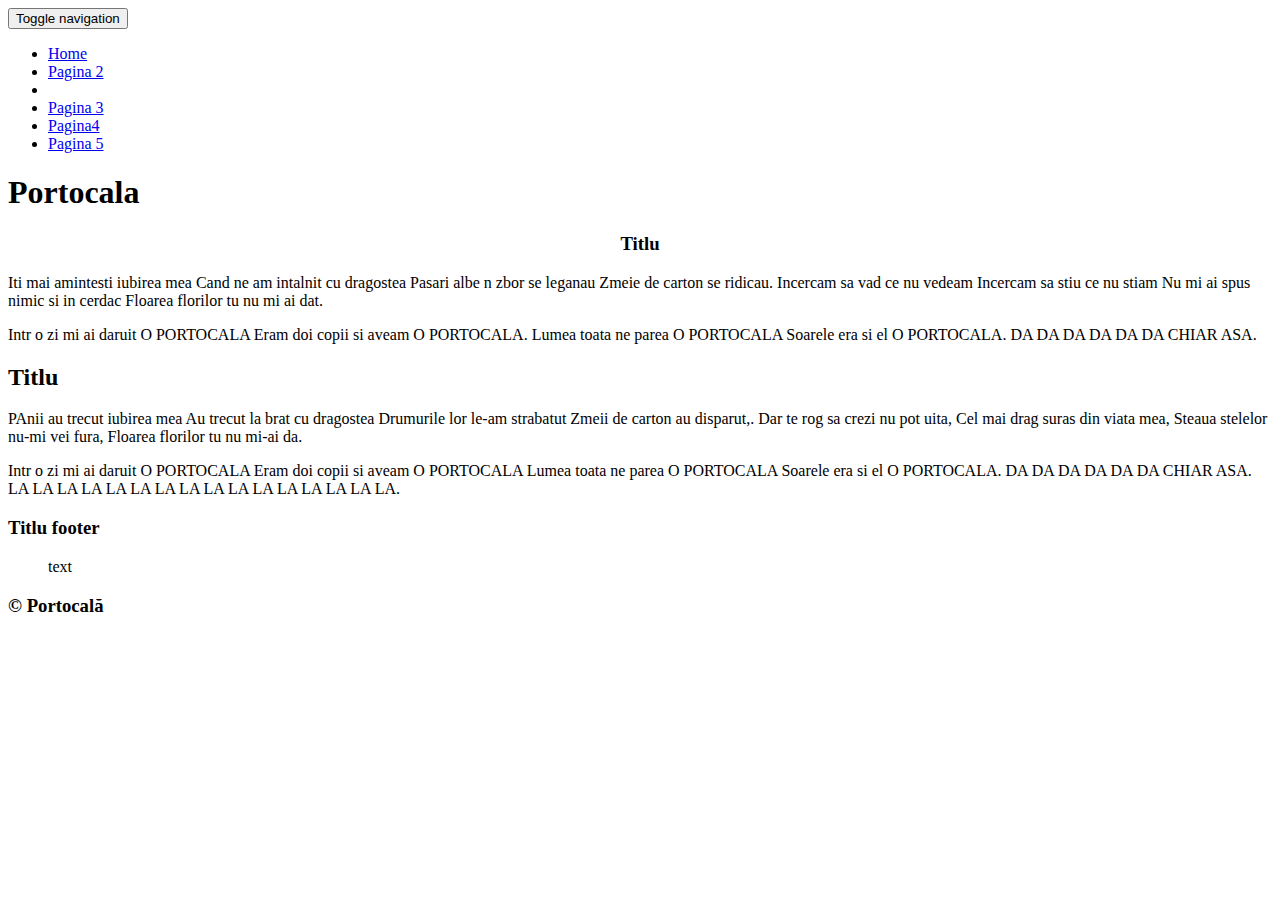
==== about.html @ f75b889e "Update about.html" ====
<!DOCTYPE html>
<html lang="en">
    <head>
        <meta charset="utf-8">
        <meta http-equiv="X-UA-Compatible" content="IE=edge">
        <meta name="viewport" content="width=device-width, initial-scale=1"> 

        <title>Portocala</title>
<link rel="shortcut icon" href="https://ibb.co/VjCT2Xg"/>
        <!-- CSS -->

        <!-- google fonts -->
        <link href='https://fonts.googleapis.com/css?family=Roboto:400,300,500,700' rel='stylesheet' type='text/css'>
        <link href='https://fonts.googleapis.com/css?family=Oswald:400,300,700' rel='stylesheet' type='text/css'>

        <!-- files -->
        <link href="assets/css/bootstrap.min.css" rel="stylesheet">
        <link href="assets/css/magnific-popup.css" rel="stylesheet">
        <link href="assets/css/owl.carousel.css" rel="stylesheet">
        <link href="assets/css/owl.carousel.theme.min.css" rel="stylesheet">
        <link href="assets/css/ionicons.css" rel="stylesheet">
        <link href="assets/css/main.css" rel="stylesheet">
		<link href="assets/css/fontfaces.css" rel="stylesheet">
        <!--[if lt IE 9]>
          <script src="https://oss.maxcdn.com/html5shiv/3.7.2/html5shiv.min.js"></script>
          <script src="https://oss.maxcdn.com/respond/1.4.2/respond.min.js"></script>
        <![endif]-->
    </head>
    <body>

    <!-- Site Header -->
        
        
    <!-- Header -->

        <section id="header" class="main-header">
            <div class="container">

                <div class="row">
                    <nav class="navbar navbar-default">
                        <div class="navbar-header">
                            <button type="button" class="navbar-toggle collapsed" data-toggle="collapse" data-target="#site-nav-bar" aria-expanded="false">
                                <span class="sr-only">Toggle navigation</span>
                                <span class="icon-bar"></span>
                                <span class="icon-bar"></span>
                                <span class="icon-bar"></span>
                            </button>
                        </div>

                        <div class="collapse navbar-collapse" id="site-nav-bar">
                            <ul class="nav navbar-nav">
                                <li class="active"><a href="index.html">Home</a></li>
                                <li><a href="about.html">Pagina 2</a></li>
                                <li></li>
                                <li><a href="download.html">Pagina 3</a></li>
								<li><a href="stl.html">Pagina4</a></li>
								<li><a href="bibliografy.html" >Pagina 5</a></li>
                        
                            </ul>
                        </div><!-- /.navbar-collapse -->
                    </nav>
                </div>
                
                <div class="intro row">
                    <div class="overlay"></div>
                    <div class="col-sm-6 col-sm-offset-6">
						<h1>Portocala</h1>
                        
                 
                     
                    </div>
                </div> <!-- /.intro.row -->
            </div> <!-- /.container -->
            <div class="nutral"></div>
        </section> <!-- /#header -->

    <!-- header -->

        <section id="product" class="product">
            <div class="container section-bg">
                <div class="row">
                    <div class="col-sm-12">
                        <div class="title-box">
                           
</div>
                    </div>
                </div>
                <div class="row">
                    <div class="col-sm-12">
                        <div class="classic-title">
                       
                                <h3 style="text-align: center;">Titlu</h3>
                           
<div class="incline-div"></div>
                        </div>
                    </div>
                    <div class="boxed">
                        <div class="col-sm-4 col-lg-12">
                          <p class="p-large"> Iti mai amintesti iubirea mea
Cand ne am intalnit cu dragostea
Pasari albe n zbor se leganau
Zmeie de carton se ridicau.

Incercam sa vad ce nu vedeam
Incercam sa stiu ce nu stiam
Nu mi ai spus nimic si in cerdac
Floarea florilor tu nu mi ai dat.&nbsp;</p>
                            <p class="p-large">Intr o zi mi ai daruit
O PORTOCALA
Eram doi copii si aveam
O PORTOCALA.

Lumea toata ne parea
O PORTOCALA
Soarele era si el
O PORTOCALA.

DA DA DA
DA DA DA
CHIAR ASA. </p>
							
                        </div>
						
</div>
                </div>
            </div>
			

            <div class="container section-bg">
                <div class="row">
                    <div class="col-sm-12">
                        <div class="title-box">
                      
                            <h2 class="title mt0">Titlu</h2>
                        </div>
                    </div>
                </div>
                <div class="row">
                    <div class="boxed">
                        <div class="col-sm-10 col-sm-offset-1">
                            <p class="p-large">PAnii au trecut iubirea mea
Au trecut la brat cu dragostea

Drumurile lor le-am strabatut
Zmeii de carton au disparut,.

Dar te rog sa crezi nu pot uita,
Cel mai drag suras din viata mea,
Steaua stelelor nu-mi vei fura,
Floarea florilor tu nu mi-ai da.



                            </p>
							<p class="p-large">
							Intr o zi mi ai daruit
O PORTOCALA
Eram doi copii si aveam
O PORTOCALA
Lumea toata ne parea
O PORTOCALA
Soarele era si el
O PORTOCALA.

DA DA DA
DA DA DA
CHIAR ASA.

LA LA LA LA
LA LA LA LA
LA LA LA LA
LA LA LA LA.</p>
                        </div>
                    </div>
                </div>
            </div>
        </section>

    


    <!-- Footer -->
        <section id="footer-widget" class="footer-widget">
            <div class="container header-bg">
                <div class="row">
<div class="col-sm-3 col-lg-offset-0">
        <h3>Titlu footer</h3>
                        <ul>
                            <p>text</p>

                        </ul>
                    </div>
</div>
            </div>
        </section>
        <footer class="footer text-center">
            <h3>© Portocală</h3>

        </footer>

    </body>
</html>
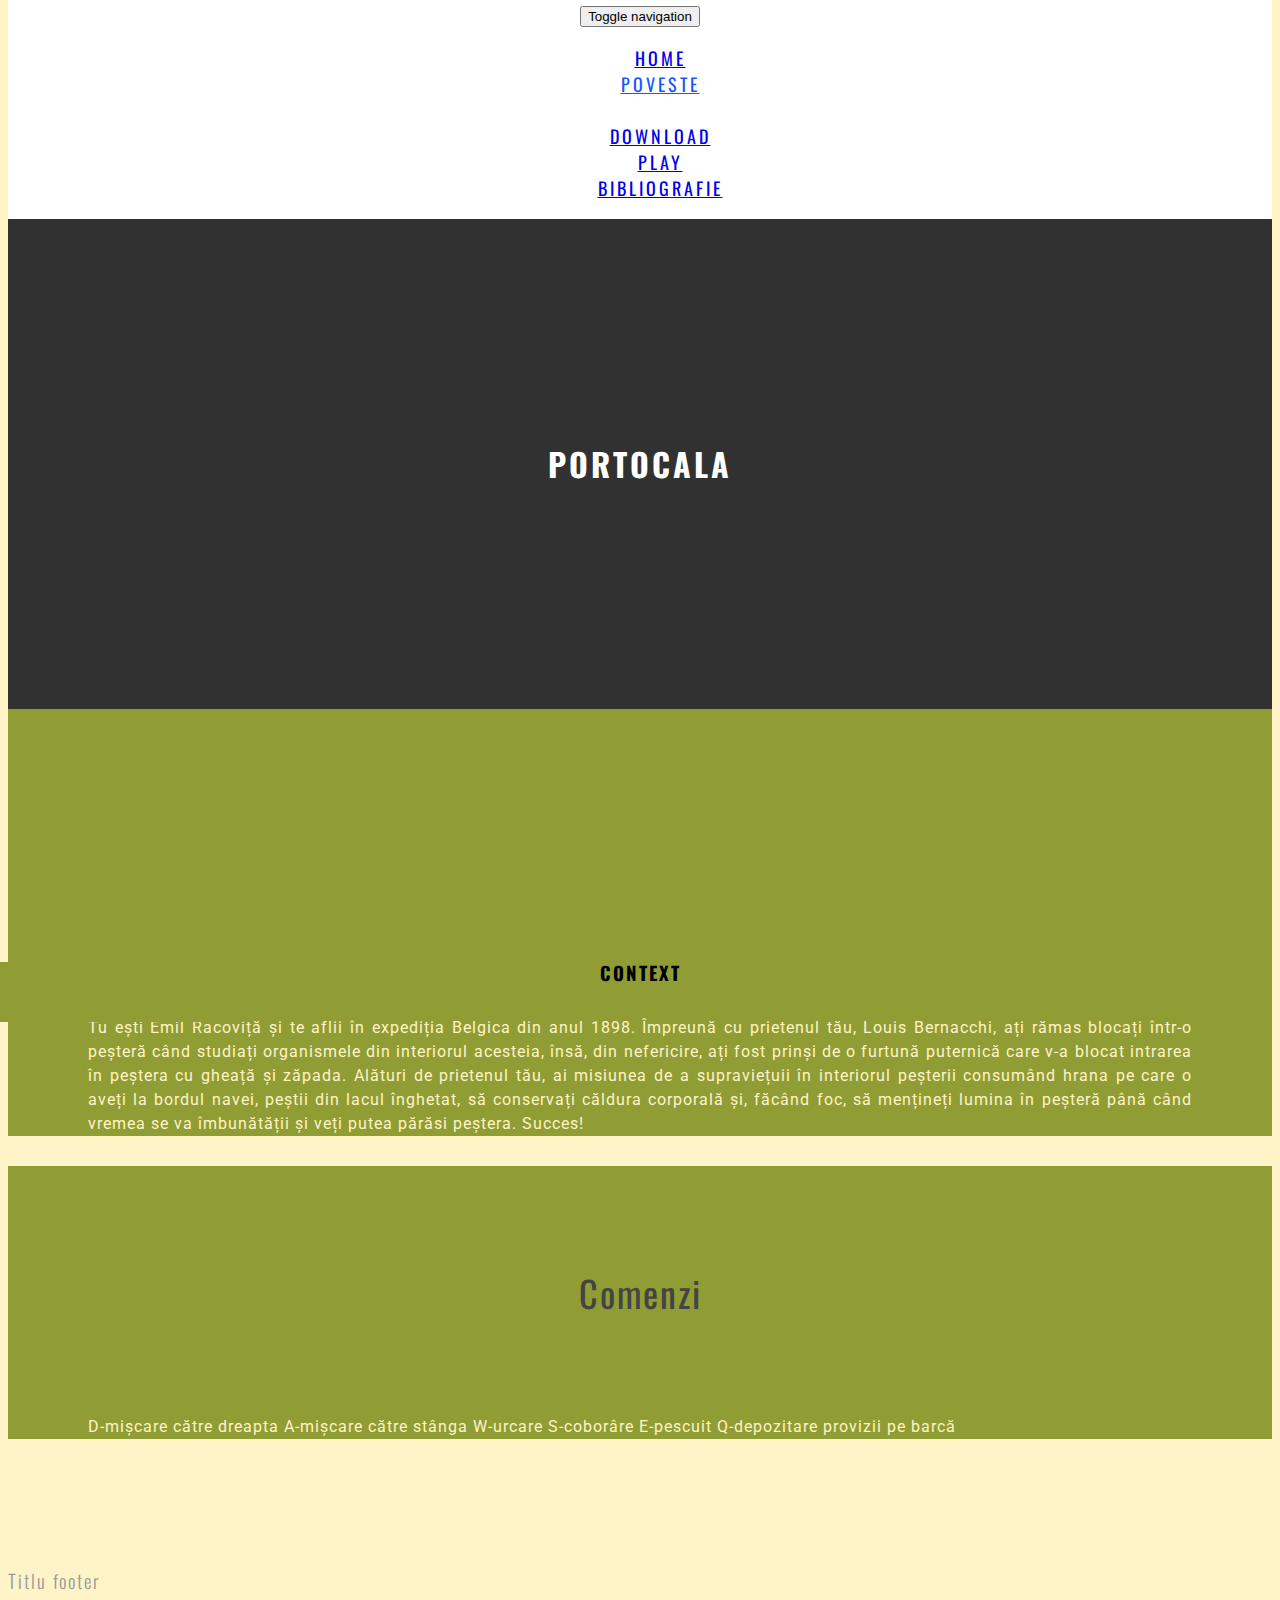
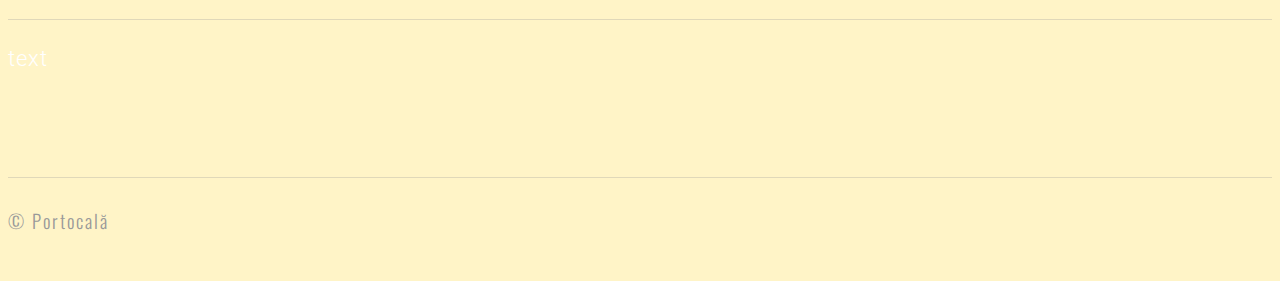
==== commit 3e157d53: "Update about.html" ====
--- a/about.html
+++ b/about.html
@@ -49,12 +49,12 @@
 
                         <div class="collapse navbar-collapse" id="site-nav-bar">
                             <ul class="nav navbar-nav">
-                                <li class="active"><a href="index.html">Home</a></li>
-                                <li><a href="about.html">Pagina 2</a></li>
+                                <li><a href="index.html">Home</a></li>
+                                <li class="active"><a href="about.html">Poveste</a></li>
                                 <li></li>
-                                <li><a href="download.html">Pagina 3</a></li>
-								<li><a href="stl.html">Pagina4</a></li>
-								<li><a href="bibliografy.html" >Pagina 5</a></li>
+                                <li><a href="download.html">Download</a></li>
+								<li><a href="stl.html">Play</a></li>
+								<li><a href="bibliografy.html" >Bibliografie</a></li>
                         
                             </ul>
                         </div><!-- /.navbar-collapse -->
@@ -89,35 +89,15 @@
                     <div class="col-sm-12">
                         <div class="classic-title">
                        
-                                <h3 style="text-align: center;">Titlu</h3>
+                                <h3 style="text-align: center;">Context</h3>
                            
 <div class="incline-div"></div>
                         </div>
                     </div>
                     <div class="boxed">
                         <div class="col-sm-4 col-lg-12">
-                          <p class="p-large"> Iti mai amintesti iubirea mea
-Cand ne am intalnit cu dragostea
-Pasari albe n zbor se leganau
-Zmeie de carton se ridicau.
-
-Incercam sa vad ce nu vedeam
-Incercam sa stiu ce nu stiam
-Nu mi ai spus nimic si in cerdac
-Floarea florilor tu nu mi ai dat.&nbsp;</p>
-                            <p class="p-large">Intr o zi mi ai daruit
-O PORTOCALA
-Eram doi copii si aveam
-O PORTOCALA.
-
-Lumea toata ne parea
-O PORTOCALA
-Soarele era si el
-O PORTOCALA.
-
-DA DA DA
-DA DA DA
-CHIAR ASA. </p>
+                          <p class="p-large"> Tu ești Emil Racoviță și te aflii în expediția Belgica din anul 1898. Împreună cu prietenul tău, Louis Bernacchi, ați rămas blocați într-o peșteră când studiați organismele din interiorul acesteia, însă, din nefericire, ați fost prinși de o furtună puternică care v-a blocat intrarea în peștera cu gheață și zăpada. Alături de prietenul tău, ai misiunea de a supraviețuii în interiorul peșterii consumând hrana pe care o aveți la bordul navei, peștii din lacul înghetat, să conservați căldura corporală și, făcând foc, să mențineți lumina în peșteră până când vremea se va îmbunătății și veți putea părăsi peștera. Succes!&nbsp;</p>
+                            <p class="p-large"> </p>
 							
                         </div>
 						
@@ -131,45 +111,23 @@
                     <div class="col-sm-12">
                         <div class="title-box">
                       
-                            <h2 class="title mt0">Titlu</h2>
+                            <h2 class="title mt0">Comenzi</h2>
                         </div>
                     </div>
                 </div>
                 <div class="row">
                     <div class="boxed">
                         <div class="col-sm-10 col-sm-offset-1">
-                            <p class="p-large">PAnii au trecut iubirea mea
-Au trecut la brat cu dragostea
-
-Drumurile lor le-am strabatut
-Zmeii de carton au disparut,.
-
-Dar te rog sa crezi nu pot uita,
-Cel mai drag suras din viata mea,
-Steaua stelelor nu-mi vei fura,
-Floarea florilor tu nu mi-ai da.
-
+                            <p class="p-large"> D-mișcare către dreapta
+                 A-mișcare către stânga 
+                 W-urcare
+                 S-coborâre
+                 E-pescuit
+                 Q-depozitare provizii pe barcă   
 
 
                             </p>
-							<p class="p-large">
-							Intr o zi mi ai daruit
-O PORTOCALA
-Eram doi copii si aveam
-O PORTOCALA
-Lumea toata ne parea
-O PORTOCALA
-Soarele era si el
-O PORTOCALA.
-
-DA DA DA
-DA DA DA
-CHIAR ASA.
-
-LA LA LA LA
-LA LA LA LA
-LA LA LA LA
-LA LA LA LA.</p>
+							
                         </div>
                     </div>
                 </div>
--- a/assets/css/main.css
+++ b/assets/css/main.css
@@ -0,0 +1,834 @@
+body{
+	background-color: #FFF4C7;
+	font-family: 'Oswald';
+	position: relative;
+	margin-top: 0;
+}
+
+/*======================================================================
+##		Global Settings
+=======================================================================*/
+.btndown {
+  background-color: Teal;
+  border: none;
+  color: white;
+  padding: 12px 30px;
+  cursor: pointer;
+  font-size: 20px;
+}
+
+@font-face {
+    font-family:'catsi';
+    src: url('catsi-webfont.woff2') format('woff2'),
+         url('catsi-webfont.woff') format('woff');
+    font-weight: normal;
+    font-style: normal;
+
+}
+.btn-robot, p{
+	font-family: 'Roboto';
+	line-height: 1.5;
+	letter-spacing: 1px;
+	font-weight: 300;
+	font-size: 16px;
+}
+.btn-sava, p{
+	
+	line-height: 1.5;
+	letter-spacing: 1px;
+	font-weight: 300;
+	font-size: 22px;
+	color:white;
+}
+.mt0{
+	margin-top: 0;
+}
+.thin{
+	font-weight: 300;
+}
+.c-table{
+	display: table;
+	height: 100%;
+	width: 100%;
+}
+.c-cell{
+	display: table-cell;
+	vertical-align: middle;
+}
+.title-box{
+	text-align: center;
+	padding: 100px 0 50px;
+	text-transform: uppercase;
+}
+.title-box p{
+	margin-bottom: 0;
+}
+.title{
+	font-weight: 300;
+	color: #FEFFC2;
+	font-size: 36px;
+	letter-spacing: 2px;
+}
+.title.mt0{
+	text-transform: capitalize;
+	font-weight: 400;
+	color: #444;
+}
+.title span{
+	color: #0131B4;
+}
+.btn-robot{
+	border-radius: 0;
+	background-color: #F5F5DC;
+	color: #fff;
+	text-transform: uppercase;
+	border-color: transparent;
+	padding: 15px;
+	padding-bottom:5px;
+	transition: all 0.4s ease-in-out;
+	letter-spacing: 1px;
+	font-weight: 300;
+
+}
+.btn-robot:hover{
+	background-color: transparent;
+	color: #909c34;
+	border-color: #909c34;
+}
+
+
+
+
+/*======================================================================
+##		Header Section
+=======================================================================*/
+.site-header-bg{
+	width: 100%;
+	background-color: #FFF4C7;
+	z-index: 1;
+	padding: 30px 0;
+	color: #FFF4C7;
+	text-transform: uppercase;
+	font-family: 'cats';
+}
+.site-header-bg .input-group{
+	padding-top: 10px;
+}
+.site-header-bg .form-control{
+	border-radius: 0;
+	background-color: transparent;
+	background-color: transparent;
+}
+.site-header-bg .input-group .btn{
+	text-transform: uppercase;
+	border-radius: 0;
+}
+.site-header-bg .btn-robot{
+	margin-top: 0;
+	padding-bottom: 6px;
+}
+
+
+
+
+/*======================================================================
+##		Header Section
+=======================================================================*/
+.main-header{
+	text-transform: uppercase;
+	text-align: center;
+	color: #fff;
+	letter-spacing: 3px;
+	background: #FFF4C7;
+	position: relative;
+}
+.header-quote{
+	color: #FFFFFF;
+	margin-bottom: 0;
+		font-family:'sheeping_cats_straightregular';
+}
+.main-header p{
+	font-weight: 300;
+	font-size: 18px;
+	letter-spacing: 6px;
+}
+.header-title{
+	font-weight: 200;
+	font-family: 'sheeping_catsregular';
+}
+.header-title .thin{
+	letter-spacing: 6px;
+}
+.intro{
+	padding: 200px 0;
+    background-image: url("assets/Home/header.png");
+    background-repeat: no-repeat;
+    background-size: cover;
+    background-position: center;
+    margin-bottom: -90px;
+    z-index: 11;
+    position: relative;
+}
+.nutral{
+	background-color: #FFF4C7;
+	height: 90px;
+	z-index: 10;
+	position: relative;
+}
+.navbar{
+    margin-bottom: 0;
+    border-bottom-left-radius: 0;
+    border-bottom-right-radius: 0;
+}
+.navbar-default{
+	border-color: #262626;
+    background-color: #FFFFFF;
+	font-size:18px;
+}
+.navbar-default .navbar-nav>.active>a, .navbar-default .navbar-nav>.active>a:focus, .navbar-default .navbar-nav>.active>a:hover{
+	color: #1957FF;
+	background-color: transparent;
+	font-size:18px;
+}
+.navbar .navbar-nav {
+    display: inline-block;
+    float: none;
+}
+.navbar .navbar-collapse {
+    text-align: center;
+	font-size:18px;
+}
+.navbar-default .navbar-nav>li>a:focus, .navbar-default .navbar-nav>li>a:hover {
+	color: #232323;
+	font-size:18px;
+}
+
+
+
+
+/*======================================================================
+##		Footer widget Section
+=======================================================================*/
+.footer-widget{
+	padding: 80px 0;
+	border-bottom: 1px solid rgba(153, 153, 153, 0.3);
+}
+.footer-widget .section-bg{
+	background-color: #ebebeb;
+	text-align: center;
+	text-transform: capitalize;
+}
+.footer-widget h3{
+	border-bottom: 1px solid rgba(153, 153, 153, 0.3);
+	color: #999;
+	padding-bottom: 25px;
+	margin-bottom: 15px;
+	font-weight: 300;
+	letter-spacing: 2px;
+}
+.footer-widget ul{
+	padding-left: 0;
+}
+.footer-widget ul li{
+	list-style-type: none;
+	padding: 7px 0;
+}
+.footer-widget ul li:before{
+	content: "\f363";
+	font-family: 'ionicons';
+	padding-right: 5px;
+	font-size: 14px;
+	color: #999;
+}
+.footer-widget ul li a{
+	color: #999;
+	font-family: 'Roboto';
+	font-size: 14px;
+	font-weight: 500;
+}
+.widget-img-box{
+	margin-top: 30px;
+}
+.widget-img{
+	width: 49%;
+	display: inline-block;
+}
+.footer{
+	padding: 10px 0 20px;
+}
+.footer h3, .footer a{
+	color: #999;
+	font-weight: 300;
+	letter-spacing: 2px;
+}
+
+
+
+
+
+
+/*=====================================================================*/
+div.sava {
+  margin: auto;
+background-color: white;
+	border-radius:5px;
+}
+div.sava h4{
+	padding: 25px;
+	font-family:'Roboto';
+
+}
+/*======================================================================
+##		Product Section
+=======================================================================*/
+.product .section-bg{
+	background-color: #909c34;
+}
+.porduct-box{
+	margin-bottom: 30px;
+	position: relative;
+}
+.porduct-box img{
+	width: 100% !important;
+}
+.product-title{
+	position: absolute;
+    top: 5px;
+    left: 25px;
+    right: 25px;
+    padding: 15px;
+    background-color: #909c34;
+    text-transform: uppercase;
+    color: #fff;
+    text-align: center;
+    font-weight: 300;
+}
+.classic-title{
+	margin-top: 100px;
+	text-transform: uppercase;
+	letter-spacing: 2px;
+	margin-bottom: 30px;
+	position: relative;
+}
+.incline-div{
+	position: absolute;
+	top: 3px;
+	left: 0;
+	border-top: 60px solid #909c34;
+	border-right: 60px solid transparent;
+	margin-left: -15px;
+	width: 250px;
+	z-index: 1;
+}
+.outer-stiker{
+	display: inline-block;
+	color: #909c34;
+}
+.stiker{
+	display: inline-block;
+}
+.inner-stiker{
+	color: #fff;
+	padding-right: 50px;
+}
+.outer-stiker, .inner-stiker{
+	font-weight: 300;
+	z-index: 2;
+	position: relative;
+}
+.product p{
+	color: #FFF4C7;
+	font-size: 14px;
+	text-align: justify;
+	margin-bottom: 30px;
+}
+.product p.p-large{
+	font-size: 16px;
+	font-weight: 400;
+}
+@media (min-width: 768px){
+	.boxed{
+		padding: 0 80px;
+	}
+}
+
+
+
+
+/*======================================================================
+##		History Section
+=======================================================================*/
+.history .section-bg{
+	background-color: #909c34;
+	text-align: center;
+}
+.history p{
+	color: #111;
+}
+.history .title{
+	color: #909c34;
+}
+.history img{
+	padding: 60px 0 0;
+}
+
+
+
+/*======================================================================
+##		Partner Section
+=======================================================================*/
+.partner .section-bg{
+	background-color: #909c34;
+	text-align: center;
+	padding-bottom: 80px;
+}
+.partner .title{
+	color: #111;
+}
+
+
+
+
+/*======================================================================
+++++++++++++++++++++++++++++++++++++++++++++++++++++++++++++++++++++++++
+##		Pages
+++++++++++++++++++++++++++++++++++++++++++++++++++++++++++++++++++++++++
+=======================================================================*/
+
+/*======================================================================
+##		Inner Header Sections
+=======================================================================*/
+.inner-header .intro{
+	padding: 100px 0;
+}
+.overlay{
+	position: absolute;
+	content: '';
+	width: 100%;
+	height: 100%;
+	top: 0;
+	left: 0;
+	background-color: transparent;
+}
+.inner-header .breadcrumb{
+	margin-bottom: 0;
+	background-color: transparent;
+	font-size: 26px;
+	font-weight: 300;
+}
+.inner-header .breadcrumb>.active{
+	color: #909c34;
+	font-weight:450;
+}
+.inner-header .breadcrumb a{
+	color: #fff;
+}
+.inner-p{
+	text-align: center;
+	margin-bottom: 80px;
+	font-size: 16px;
+}
+.page-bgc{
+	background-color: #909c34;
+	padding-bottom: 100px;
+}
+
+.intro{
+	background-color: #313131;
+}
+.faq-header .intro{
+	background-image: url("assets/images/portocala.jpg");
+}
+.shop-header .intro{
+	background-image: url("assets/images/portocala.jpg");
+}
+.contact-header .intro{
+	background-image: url("assets/images/portocala.jpg");
+}
+.about-header .intro{
+	background-image: url("assets/images/portocala.jpg");
+}
+.fll-header .intro{
+	background-image: url("assets/images/portocala.jpg");
+}
+.stl-header .intro{
+	background-image: url("assets/images/portocala.jpg");
+}
+.gallery-header .intro{
+	background-image: url("assets/images/portocala.jpg");
+}
+.about .page-bgc{
+	padding-bottom: 0;
+}
+.events-header .intro{
+	background-image: url("assets/images/portocala.jpg");
+}
+
+
+
+
+/*======================================================================
+##		FAQ
+=======================================================================*/
+.panel-heading {
+  padding: 0;
+  border-radius: 0;
+}
+.panel-heading h4.panel-title {
+  position: relative;
+  text-transform: capitalize;
+}
+.panel-heading a {
+  display: block;
+  padding: 15px 0 15px 40px;
+  line-height: 1;
+  -webkit-transition: all .3s;
+  transition: all .3s;
+}
+
+.panel-heading a:hover {
+  color: #fff;
+  text-decoration: none;
+}
+.panel-heading a:focus {
+  text-decoration: none;
+  color: #111;
+}
+.panel-heading a:active {
+  color: #111;
+}
+@media (min-width:768px) {
+  .panel-heading a:after,a.collapsed:after {
+    font-family: 'ionicons';
+    content: "\f126";
+    position: absolute;
+    right: 15px;
+    font-size: 18px;
+    color: #111;
+  }
+
+  a.collapsed:after {
+    content: "\f123";
+  }
+}
+.panel-body {
+  padding: 20px;
+  color: #999;
+  line-height: 1.7;
+}
+.panel-default {
+  border: 1px solid #111;
+}
+.panel-default>.panel-heading {
+  background-color: transparent;
+  transition: all 0.4s ease-in-out;
+}
+.panel-default>.panel-heading:hover{
+	background-color: #909c34;
+}
+.panel-default>.panel-heading+.panel-collapse>.panel-body {
+  border-top: 2px solid rgba(0,0,0,.1);
+}
+
+.panel-group .panel {
+  border-radius: 0;
+  margin-bottom: -5px;
+  border-bottom: none;
+}
+.panel-group .panel:last-child{
+	border-bottom: 1px solid #111;
+}
+
+
+
+
+/*======================================================================
+##		Shop
+=======================================================================*/
+.img-full{
+	width: 100%;
+}
+.shop-box{
+	position: relative;
+	overflow: hidden;
+}
+.shop-box-hover{
+	position: absolute;
+	left: -90%;
+	top: -90%;
+	background-color: #0131b4;
+	width: 100%;
+	height: 100%;
+	transition: all 0.4s ease-in-out;
+}
+.shop-box:hover .shop-box-hover{
+	top: 0;
+	left: 0;
+}
+.shop-box-hover .c-cell a{
+	font-size: 25px;
+	color: #111;
+	transition: all 0.4s ease-in-out;
+	padding: 8px;
+}
+.shop-box-hover .c-cell a:hover{
+	color: #fff;
+	text-decoration: none;
+}
+.shop-box-title{
+	font-family: 'Roboto';
+	text-transform: uppercase;
+	padding: 30px 0;
+	margin-bottom: 50px;
+	border-bottom: 1px solid rgba(0, 0, 0, 0.1);
+}
+.shop-box-title h4{
+	margin: 0 0 5px 0;
+	font-weight: 700;
+}
+.shop-price{
+	margin-bottom: 0;
+	font-weight: 500;
+}
+.star{
+	margin: 0;
+	color: #0131b4;
+}
+@media (min-width: 768px){
+	.shop-price, .star{
+		text-align: right;
+	}
+}
+.pager li>a, .pager li>span{
+	border-radius: 0;
+	color: #111;
+}
+.pager li>a:focus, .pager li>a:hover{
+	color: #fff;
+	border-color: #0131b4;
+	background-color: #0131b4;
+}
+
+
+
+
+/*======================================================================
+##		Contact
+=======================================================================*/
+.map_canvas{
+	width: 100%;
+	height: 400px;
+	margin-bottom: 30px;
+}
+.contact h4, .contact h5{
+	font-family: 'Roboto';
+	text-transform: uppercase;
+	font-weight: 400;
+}
+.contact h5{
+	margin: 0;
+}
+.contact h4{
+	padding: 40px 0 30px;
+}
+.contact-detail{
+	border-bottom: 1px solid #ddd;
+	text-transform: uppercase;
+	padding: 10px 0 15px;
+	font-size: 10px;
+	font-weight: 500;
+	margin-bottom: 30px;
+}
+.contact-form .form-control{
+	border-color: transparent;
+	border-bottom: 1px solid #ddd;
+	border-radius: 0;
+	box-shadow: none;
+	font-family: 'Roboto';
+	padding-left: 0;
+}
+.contact-form .form-control:active, .contact-form .form-control:focus{
+	border-bottom: 1px solid #0131b4;
+	box-shadow: none;
+}
+
+/*Turn off Google Map zooming*/
+/******************************/
+.scrolloff {
+    pointer-events: none;
+}
+/*placeholder style*/
+/*******************/
+.contact-form ::-webkit-input-placeholder { /* Chrome/Opera/Safari */
+	text-transform: uppercase;
+	font-family: 'Roboto';
+}
+.contact-form ::-moz-placeholder { /* Firefox 19+ */
+	text-transform: uppercase;
+	font-family: 'Roboto';
+}
+.contact-form :-ms-input-placeholder { /* IE 10+ */
+	text-transform: uppercase;
+	font-family: 'Roboto';
+}
+.contact-form :-moz-placeholder { /* Firefox 18- */
+	text-transform: uppercase;
+	font-family: 'Roboto';
+}
+
+
+
+
+
+/*======================================================================
+##		Contact
+=======================================================================*/
+/*Service*/
+/*********/
+.service{
+	padding-bottom: 60px;
+}
+.service-box{
+	margin-bottom: 60px;
+}
+.service-box p{
+	font-size: 13px;
+	font-weight: 400;
+	color: #969595;
+	margin-bottom: 0;
+}
+.service-title{
+	display: table;
+	font-family: 'Roboto';
+	font-size: 22px;
+	padding: 10px 0;
+	text-transform: capitalize;
+}
+.service-title .icon span{
+	font-size: 40px;
+	color: #909c34;
+	margin-right: 15px;
+}
+.service-title div{
+	display: table-cell;
+	vertical-align: middle;
+}
+/*Machine Man*/
+/*************/
+.machine-man{
+	background-color: #000e36;
+	color: #fff;
+	font-family: 'Roboto';
+	margin-left: -15px;
+	margin-right: -15px;
+}
+.m-s-title, .m-p-title{
+	font-weight: 300;
+	letter-spacing: 2px;
+}
+.m-s-title{
+	color: #909c34;
+	margin: 0;
+	padding-top: 100px;
+}
+.m-p-title{
+	text-transform: capitalize;
+	margin: 0 0 20px;
+}
+.machine-man p{
+	margin-bottom: 100px;
+}
+@media (max-width: 677px){
+	.machine-man{
+		padding-left: 15px;
+		padding-right: 15px;
+		padding-bottom: 50px;
+	}
+}
+@media (min-width: 678px){
+	.machine-man .boxed{
+		padding: 0 95px;
+	}
+	.machine-man .row{
+		background-image: url(../images/cc.png);
+		background-repeat: no-repeat;
+		background-position: right 60px bottom 60px;
+		background-size: 300px;
+	}
+}
+/*Team*/
+/******/
+.team-box{
+	text-allign:center;
+	width: 100%;
+	margin-bottom: 60px;
+}
+.team-img-detail{
+	font-family: 'Roboto';
+	text-align: center;
+	
+	
+	right: 0;
+	background-color:#f7f7f7;
+
+	color: #999;
+	/*padding: 20px;*/
+}
+.team-img-detail h4{
+	color: #111;
+	padding-top: 15px;
+	
+}
+.team-img-detail h4, .team-img-detail h5{
+	text-transform: uppercase;
+	font-weight: 400;
+	letter-spacing: 2px;
+	margin: 0;
+	padding-bottom: 15px;
+}
+.team-img-detail p{
+	padding: 20px;
+	color: #000000;
+}
+.social {
+ 	font-size: 24px;
+	float: right;
+	background-color: #0131b4;
+	padding: 5px;
+}
+.social a {
+	color: #fff;
+	padding: 8px;
+}
+@media (max-width: 767px){
+	.team-img{
+		width: 100%;
+		display: block;
+  margin-left: auto;
+  margin-right: auto;
+	}
+}
+/*CTA*/
+/*****/
+.cta{
+	background-color: #393835;
+	color: #fff;
+	margin-left: -15px;
+	margin-right: -15px;
+	padding: 40px 0;
+}
+.cta .btn-robot{
+	color: #393835;
+	font-size: 16px;
+	font-weight: 700;
+
+}
+.cta .btn-robot:hover{
+	color: #0131b4;
+}
+@media (max-width: 677px){
+	.cta{
+		padding-left: 15px;
+		padding-right: 15px;
+	}
+}
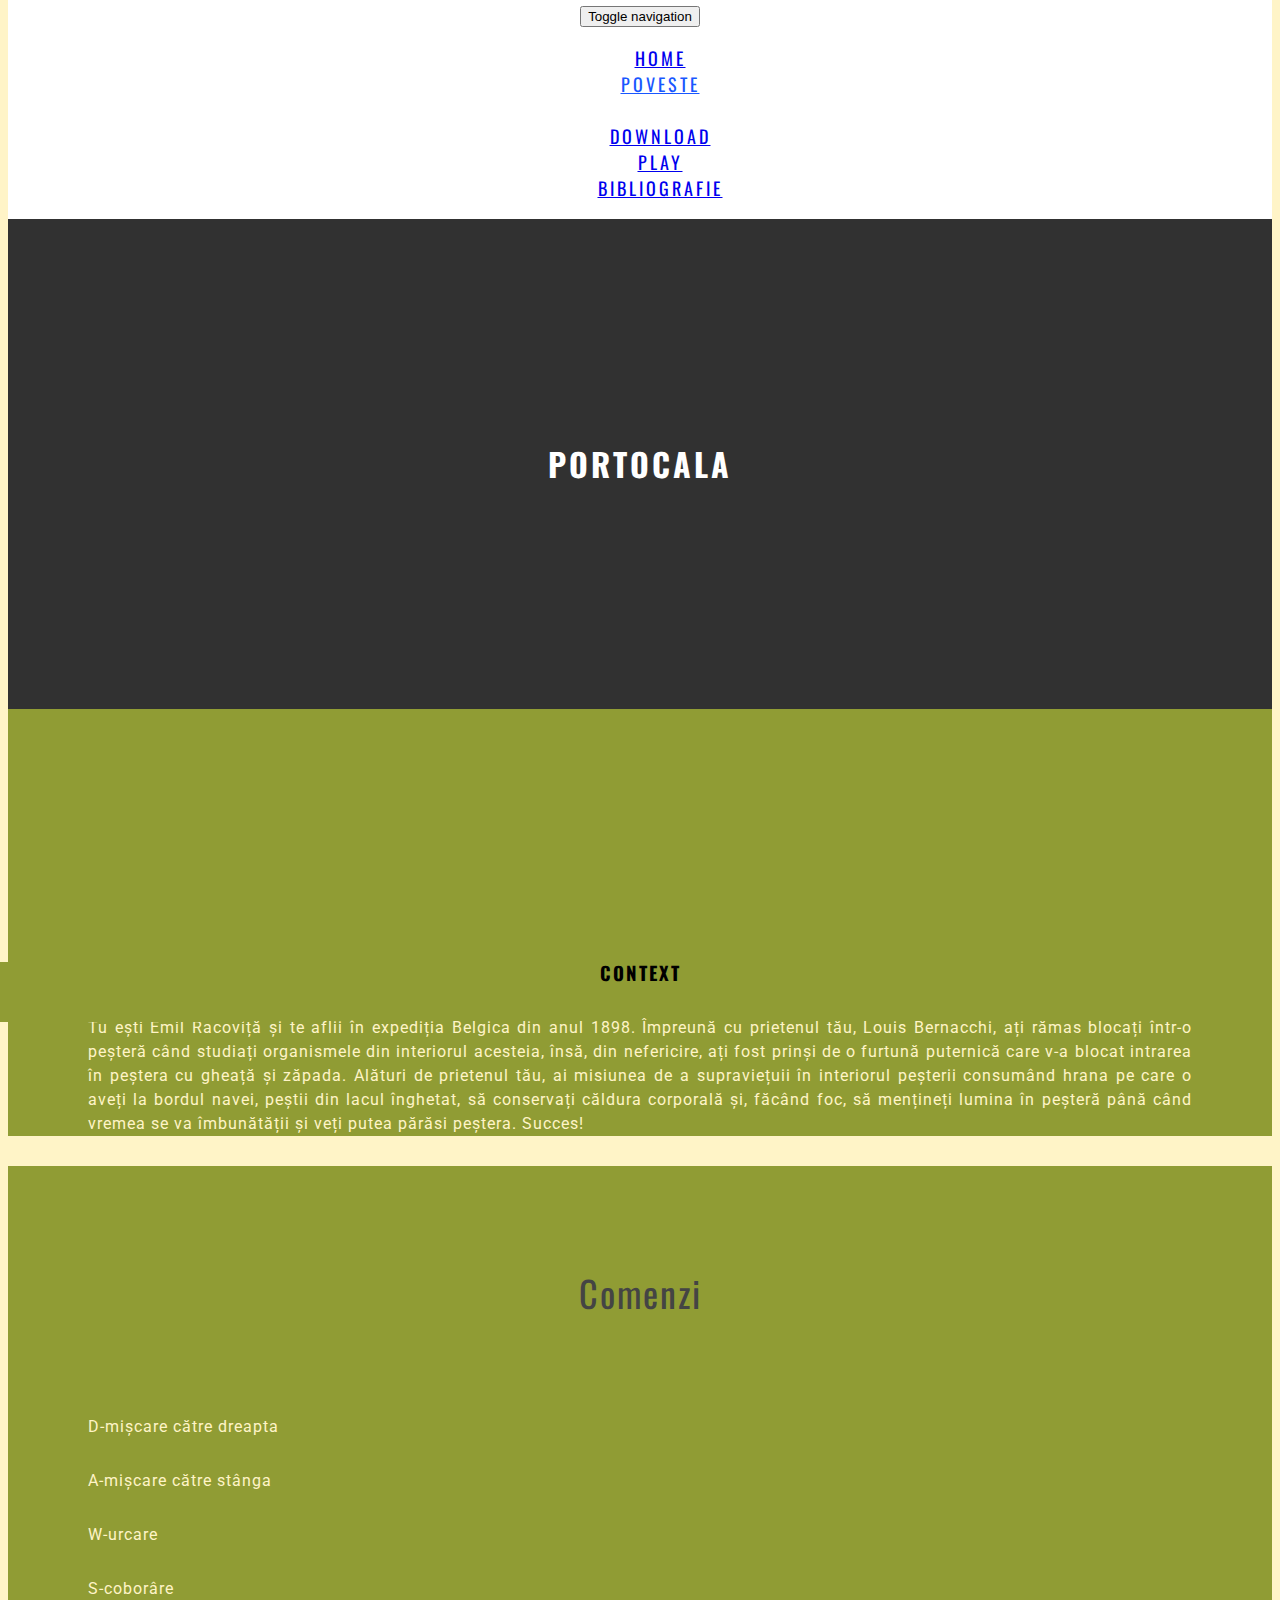
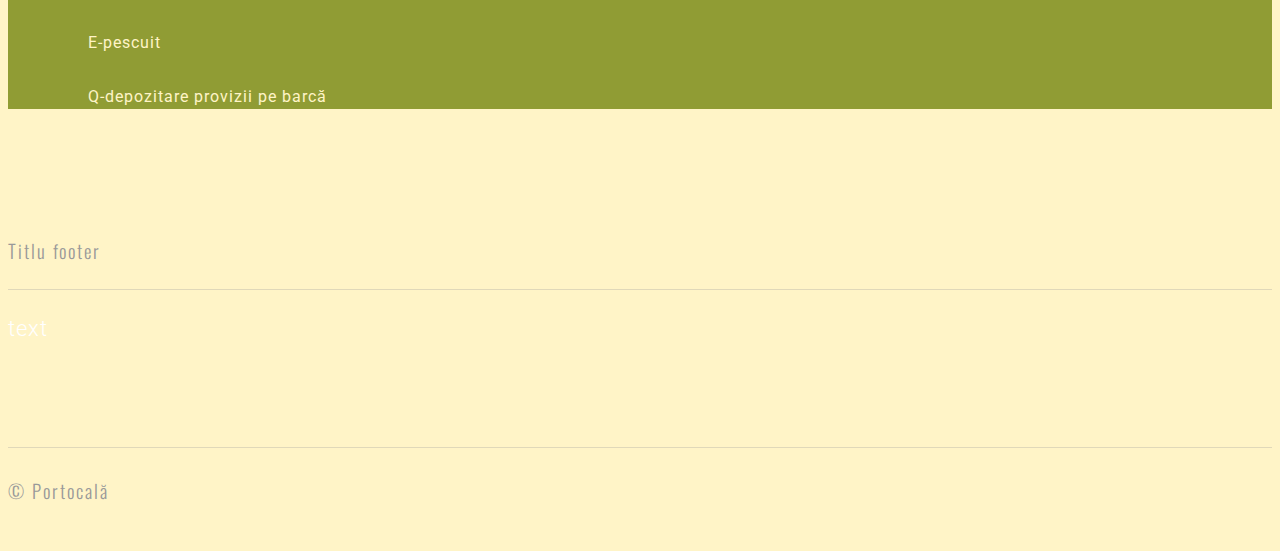
==== commit bc52a1e1: "Update about.html" ====
--- a/about.html
+++ b/about.html
@@ -118,15 +118,15 @@
                 <div class="row">
                     <div class="boxed">
                         <div class="col-sm-10 col-sm-offset-1">
-                            <p class="p-large"> D-mișcare către dreapta
-                 A-mișcare către stânga 
-                 W-urcare
-                 S-coborâre
-                 E-pescuit
-                 Q-depozitare provizii pe barcă   
+                            <p class="p-large"> D-mișcare către dreapta        </p>
+                <p class="p-large">  A-mișcare către stânga       </p>
+                <p class="p-large">  W-urcare      </p>
+                 <p class="p-large"> S-coborâre      </p>
+                <p class="p-large">  E-pescuit      </p>
+                 <p class="p-large"> Q-depozitare provizii pe barcă       </p>  
 
 
-                            </p>
+                    
 							
                         </div>
                     </div>
